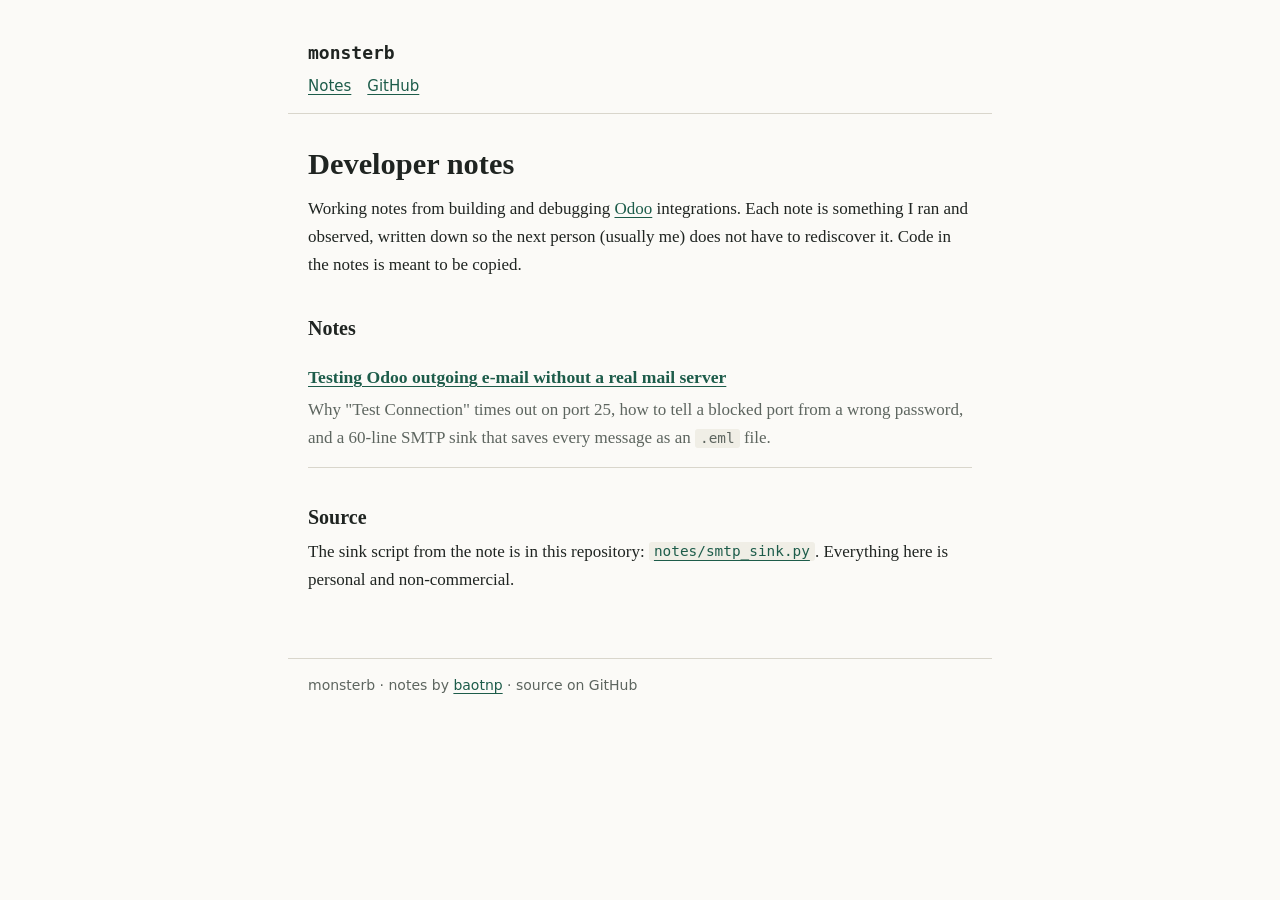
==== index.html @ b2f7598d "Add developer notes site and SMTP sink script" ====
<!doctype html>
<html lang="en">
<head>
  <meta charset="utf-8">
  <meta name="viewport" content="width=device-width, initial-scale=1">
  <title>monsterb: developer notes</title>
  <meta name="description" content="Short, tested notes from a developer working on Odoo integrations: mail, deployment and debugging.">
  <link rel="stylesheet" href="style.css">
</head>
<body>
  <header>
    <a class="site" href="./">monsterb</a>
    <nav><a href="./">Notes</a><a href="https://github.com/baotnp">GitHub</a></nav>
  </header>

  <main>
    <h1>Developer notes</h1>
    <p>
      Working notes from building and debugging <a href="https://www.odoo.com">Odoo</a> integrations.
      Each note is something I ran and observed, written down so the next person (usually me) does not
      have to rediscover it. Code in the notes is meant to be copied.
    </p>

    <h2>Notes</h2>
    <ul class="entries">
      <li>
        <a href="notes/odoo-local-mail.html">Testing Odoo outgoing e-mail without a real mail server</a>
        <p>Why "Test Connection" times out on port 25, how to tell a blocked port from a wrong password,
           and a 60-line SMTP sink that saves every message as an <code>.eml</code> file.</p>
      </li>
    </ul>

    <h2>Source</h2>
    <p>
      The sink script from the note is in this repository:
      <a href="https://github.com/baotnp/monsterb/blob/main/notes/smtp_sink.py"><code>notes/smtp_sink.py</code></a>.
      Everything here is personal and non-commercial.
    </p>
  </main>

  <footer>
    <p>monsterb &middot; notes by <a href="https://github.com/baotnp">baotnp</a> &middot; source on GitHub</p>
  </footer>
</body>
</html>
---- style.css ----
:root {
  --bg: #fbfaf7;
  --fg: #1f2421;
  --muted: #5d655f;
  --rule: #d9d6cc;
  --accent: #1d5c4a;
  --code-bg: #f0eee6;
}

@media (prefers-color-scheme: dark) {
  :root {
    --bg: #141815;
    --fg: #e7e9e4;
    --muted: #9aa39c;
    --rule: #2c332e;
    --accent: #6fcfae;
    --code-bg: #1c221e;
  }
}

* { box-sizing: border-box; }

html { font-size: 100%; }

body {
  margin: 0;
  background: var(--bg);
  color: var(--fg);
  font: 1.0625rem/1.65 ui-serif, Georgia, "Times New Roman", serif;
}

main, header, footer {
  max-width: 44rem;
  margin: 0 auto;
  padding: 0 1.25rem;
}

header { padding-top: 2.5rem; padding-bottom: 1rem; border-bottom: 1px solid var(--rule); }
header .site { font: 600 1.125rem/1 ui-monospace, "SF Mono", Menlo, monospace; color: var(--fg); text-decoration: none; }
header nav { margin-top: .5rem; font: .9375rem/1.4 ui-sans-serif, system-ui, sans-serif; color: var(--muted); }
header nav a { margin-right: 1rem; }

main { padding-top: 2rem; padding-bottom: 3rem; }

h1 { font-size: 1.9rem; line-height: 1.2; margin: 0 0 .75rem; text-wrap: balance; }
h2 { font-size: 1.25rem; line-height: 1.3; margin: 2.25rem 0 .5rem; }
p, ul, ol { margin: 0 0 1rem; }
li { margin-bottom: .35rem; }

a { color: var(--accent); text-underline-offset: .18em; }
a:focus-visible { outline: 2px solid var(--accent); outline-offset: 2px; }

.meta { font: .875rem/1.4 ui-sans-serif, system-ui, sans-serif; color: var(--muted); margin-bottom: 1.5rem; }

code, pre { font: .9rem/1.5 ui-monospace, "SF Mono", Menlo, monospace; }
code { background: var(--code-bg); padding: .1em .35em; border-radius: 3px; }
pre { background: var(--code-bg); padding: .9rem 1rem; border-radius: 4px; overflow-x: auto; margin: 0 0 1.25rem; }
pre code { background: none; padding: 0; }

table { border-collapse: collapse; width: 100%; margin: 0 0 1.25rem; font: .9375rem/1.4 ui-sans-serif, system-ui, sans-serif; }
th, td { text-align: left; padding: .45rem .6rem; border-bottom: 1px solid var(--rule); }
th { font-weight: 600; }

.entries { list-style: none; padding: 0; }
.entries li { padding: .9rem 0; border-bottom: 1px solid var(--rule); margin: 0; }
.entries a { font-size: 1.1rem; font-weight: 600; }
.entries p { margin: .25rem 0 0; color: var(--muted); }

footer { border-top: 1px solid var(--rule); padding-top: 1rem; padding-bottom: 2rem; font: .875rem/1.5 ui-sans-serif, system-ui, sans-serif; color: var(--muted); }
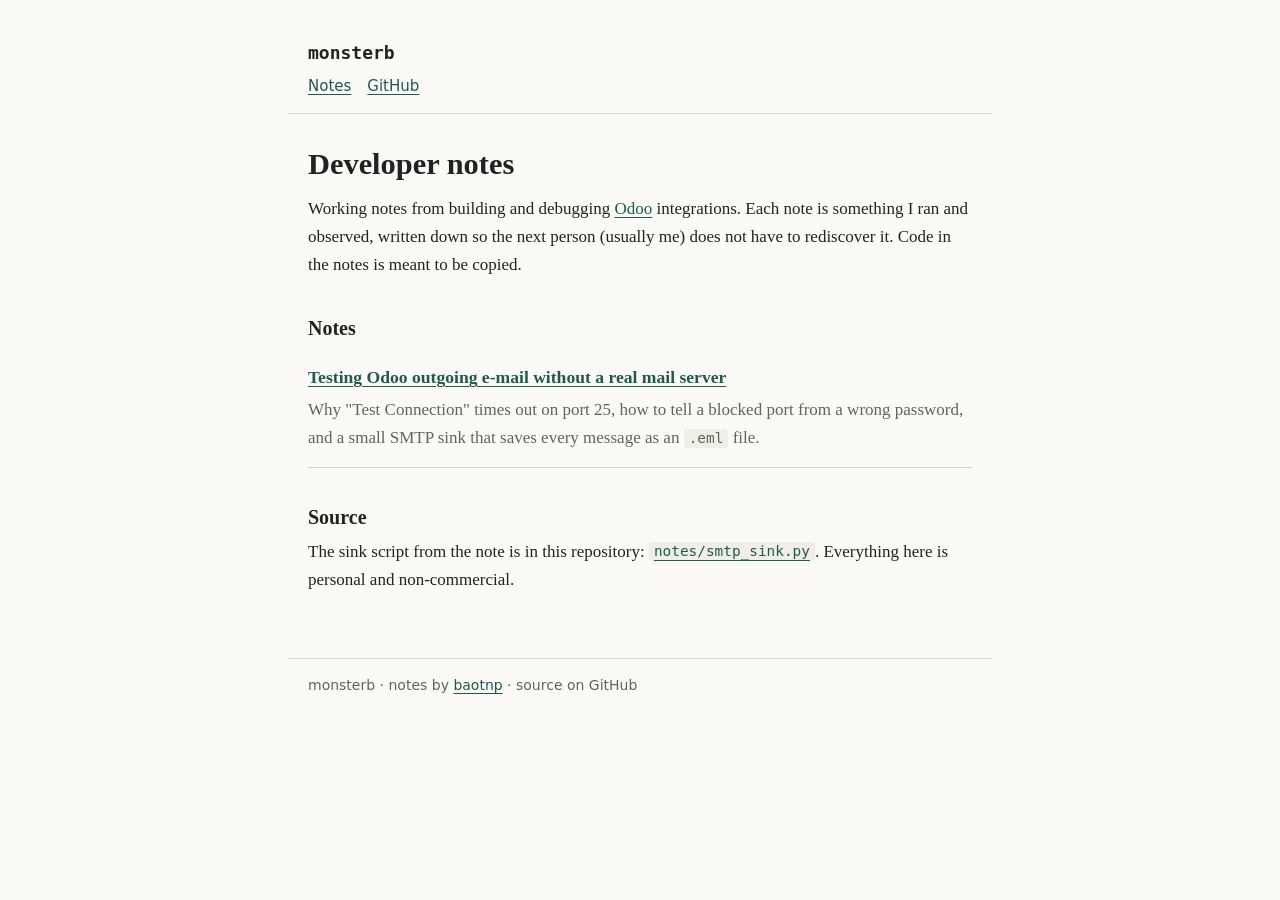
==== commit d202f32e: "Fix line-count claim" ====
--- a/index.html
+++ b/index.html
@@ -26,7 +26,7 @@
       <li>
         <a href="notes/odoo-local-mail.html">Testing Odoo outgoing e-mail without a real mail server</a>
         <p>Why "Test Connection" times out on port 25, how to tell a blocked port from a wrong password,
-           and a 60-line SMTP sink that saves every message as an <code>.eml</code> file.</p>
+           and a small SMTP sink that saves every message as an <code>.eml</code> file.</p>
       </li>
     </ul>
 
